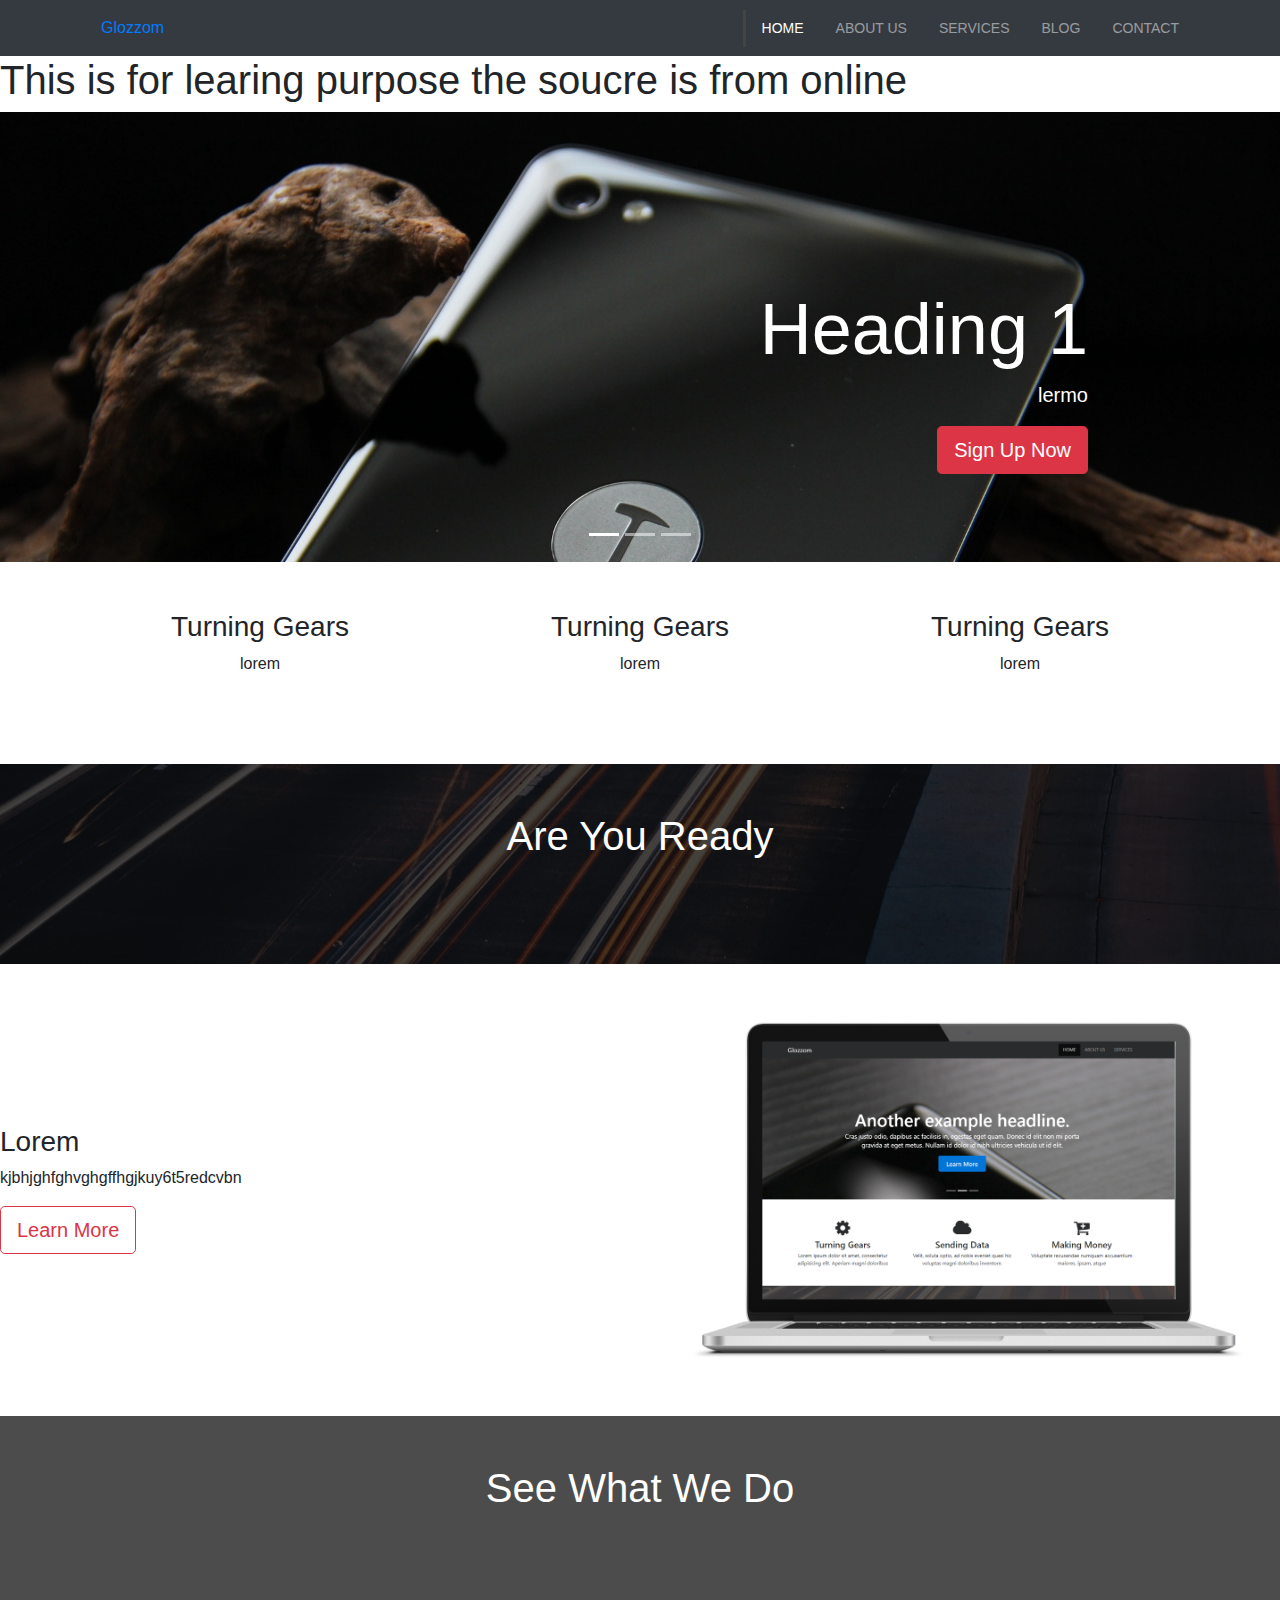
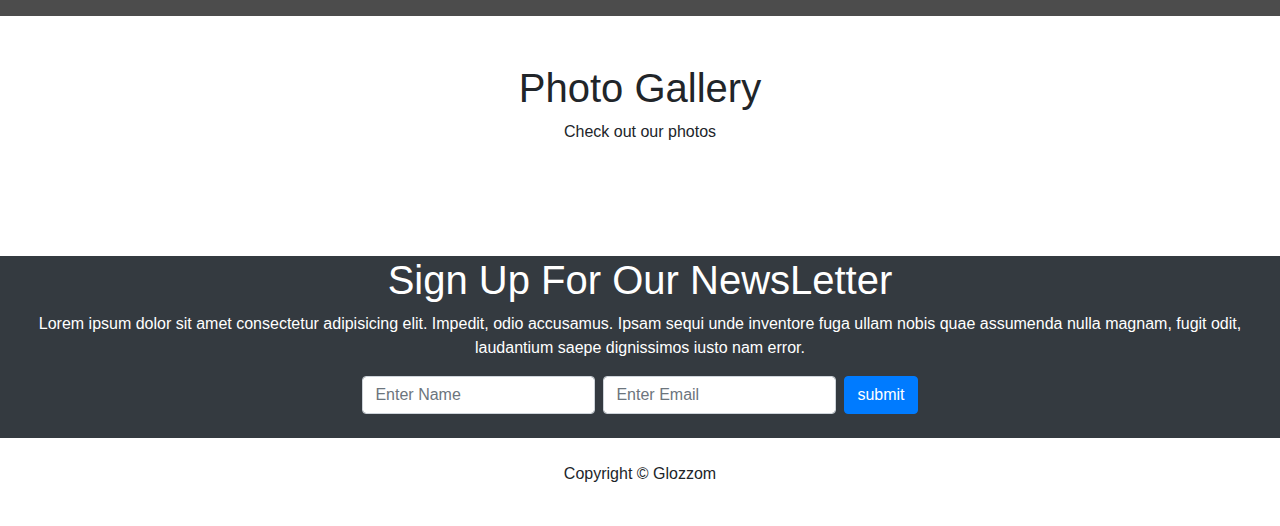
==== index.html @ cd6ff5cb "we learned how to push github" ====
<html>
    <head>
        
        <title>Bootstrap Example</title>
        <meta charset="utf-8">
        <meta name="viewport" content="width=device-width, initial-scale=1">
        <link rel="stylesheet" href="https://maxcdn.bootstrapcdn.com/bootstrap/4.5.2/css/bootstrap.min.css">
        <script src="https://ajax.googleapis.com/ajax/libs/jquery/3.5.1/jquery.min.js"></script>

        <script src="https://cdnjs.cloudflare.com/ajax/libs/popper.js/1.16.0/umd/popper.min.js"></script>

        <script src="https://maxcdn.bootstrapcdn.com/bootstrap/4.5.2/js/bootstrap.min.js"></script>

        <script src="https://ajax.googleapis.com/ajax/libs/jquery/3.5.1/jquery.min.js"></script>

        <script src="https://cdnjs.cloudflare.com/ajax/libs/popper.js/1.16.0/umd/popper.min.js"></script>

        <script src="https://maxcdn.bootstrapcdn.com/bootstrap/4.3.1/js/bootstrap.min.js"></script>
      
      
        

  <script src="http://code.jquery.com/jquery-3.3.1.min.js" integrity="sha256-FgpCb/KJQlLNfOu91ta32o/NMZxltwRo8QtmkMRdAu8="
  crossorigin="anonymous"></script>
        

    </head>
    <body>
        <link rel="stylesheet" href="glozzom.css">

 <nav class =" navbar navbar-expand-sm navbar-dark bg-dark">
    <div class="container">
 <a href="index.html " class="navbar brand " > Glozzom</a>
 <button class="navbar-toggler" data-toggle=" collapse" data-target="#navbarCollapse">
    <span class="navbar-toggler-icon"></span>
 </button>
 <div class="collapse navbar-collapse" id="navbarCollapse">

    <ul class="navbar-nav ml-auto">
       
        <li class="nav-item active">
            <a href="glosom.html" class="nav-link"> Home</a>
        </li>

        <li class="nav-item ">
            <a href="About.html" class="nav-link"> About Us</a>
        </li>

        <li class="nav-item ">
            <a href="Services.html" class="nav-link"> Services</a>
        </li>

        <li class="nav-item ">
            <a href="Blog.html" class="nav-link"> Blog</a>
        </li>

        <li class="nav-item">
            <a href="Contact.html" class="nav-link"> Contact</a>
        </li>

    </ul>
 </div>
    </div>
 </nav>

<h1> This is for learing purpose the soucre is from online</h1>

 <!--SHOWCASE SLIDER-->
 <section id="showcase" >
 <div id="myCarousel" class="carousel slide" data-ride="carousel">
        <ol class="carousel-indicators">
            <li data-target="#myCarousel" data-side-to="0" class="active"></li>
            <li data-target="#myCarousel" data-side-to="1" ></li>
            <li data-target="#myCarousel" data-side-to="2" ></li>
            
        </ol>
                    <div class=" carousel-inner">
                        <div class="carousel-item carousel-image-1 active">
                        <div class="container">
                            <div class="carousel-caption d-none d-sm-block text-right mb-5">
                            <h1 class="display-3">Heading 1</h1>
                            <p class="lead"> lermo</p>
                            <a href=# class=" btn btn-danger btn-lg">Sign Up Now</a>

                    </div>
                </div>
            </div>

        <div class=" carousel-inner">
        <div class="carousel-item carousel-image-2 ">
            <div class="container">
                <div class="carousel-caption d-none d-sm-block  mb-5">
                    <h1 class="display-3">Heading 2</h1>
                    <p class="lead"> lermo</p>
                    <a href=# class=" btn btn-primary btn-lg">Learn More</a>
                    
                </div>
            </div>
        </div>

        <div class=" carousel-inner">
            <div class="carousel-item carousel-image-3 ">
                <div class="container">
                    <div class="carousel-caption d-none d-sm-block text-right mb-5">
                <h1 class="display-3">Heading 3</h1>
                <p class="lead"> lermo</p>
                <a href=# class=" btn btn-danger btn-lg">Learn More</a>
                
                </div>
            </div>
        </div>
    </div>


    <a href="#myCarousel" data-slide="prev" class="carousel-control-prev">
        <span class="carousel-control-prev-icon"></span>
    </a>
    <a href="#myCarousel" data-slide="next" class="carousel-control-next">
        <span class="carousel-control-next-icon"></span>
    </a>
 </div>

 </section>
 <!-- HOME ICON SECTON -->
 <section id="home-icons" class="py-5">
    <div class="container">
        <div class="row">
            <div class=" col-md-4 mb-4 text-center">
                <i class="fas fa cog fa-3x mb-2"></i>
                    <h3> Turning Gears</h3>
                    <p> lorem</p>
                
            </div>
            <div class=" col-md-4 mb-4 text-center">
                <i class="fas fa cog fa-3x mb-2"></i>
                    <h3> Turning Gears</h3>
                    <p> lorem</p>
                
            </div>
            <div class=" col-md-4 mb-4 text-center">
                <i class="fas fa cog fa-3x mb-2"></i>
                    <h3> Turning Gears</h3>
                    <p> lorem</p>
                
            </div>
        </div>
    </div>
 </section>
 <!-- HOME HEADING SECTION -->
 <section id="home-heading" class="p-5">
    <div class="dark-overlay">
        <div class="row">
            <div class="col">
                <div class="contaier pt-5">
                    <h1> Are You Ready</h1>
                    <p class=" d-none d-md block"> Lorem ipsum dolor sit amet,
                         consectetur adipisicing elit.
                          Quidem odio illo accusamus,
                           distinctio tenetur magni repellat!
                            Sed quis error eligendi officia. 
                            Nesciunt a in laborum ut saepe vel
                             officiis quod!</p>
                </div>
            </div>
        </div>
    </div>
 </section>



 <!-- INFO SECTION -->

 <section id="info" class="py-3">
    <div class="row">
        <div class="col-md-6 align-self-center">
            <h3> Lorem</h3>
            <p> kjbhjghfghvghgffhgjkuy6t5redcvbn</p>
            <a href="about.html" class="btn btn-outline-danger btn-lg">Learn More</a>
          </div>
        <div class="col-md-6">
            <img src="img/laptop.png" alt="" class="img-fluid">
        </div>
    </div>
 </section>

 <!-- VIDEO PLAY -->
 <section id="video-play">
    <div class="dark-overlay">
        <div class="row">
            <div class="col">
                <div class="container p-5">
                    <a href="#" class=" video" data-video=https://ww.youtube.com/embedGgwUenaQqlM
                    data-toggle="modal" data-traget=#videoModal>
                <i class="fas fa-play fa-3x"></i>
            </a>
            <h1> See What We Do </h1>

                </div>
            </div>
        </div>
    </div>
 </section>

 <!-- 
 PHOTO GALLERY
 <section id="gallery" class=" py-5">
    <div class=" container">
        <h1 class="text-center"> Photo Gallery</h1>
        <p class=" text-center"> Check out our photos</p>
        <div class=" row mb-4">
            <div class=" col-mb-4">  
            <a herf=" https://soure.unsplash.com./random/560x560" data-toggle="lightbox"
            data-gallery=" img-gallery" data-height="560" data-width="560">
        <img src="https://soure.unsplash.com./random/560x560" alt="" class=" img-fluid">
    </a>
        </div> 
   


 <div class=" row mb-4">
    <div class=" col-mb-4">
    <a herf=" https://soure.unsplash.com./random/560x560" data-toggle="lightbox"
    data-gallery=" img-gallery" data-height="560" data-width="561">
 <img src="https://soure.unsplash.com./random/560x560" alt="" class=" img-fluid">
 </a>
 </div> 



    <div class=" row mb-4">
    <div class=" col-mb-4">
    <a herf=" https://soure.unsplash.com./random/560x560" data-toggle="lightbox"
    data-gallery=" img-gallery" data-height="560" data-width="562">
    <img src="https://soure.unsplash.com./random/560x560" alt="" class=" img-fluid">
   </a>
  </div> 

  

   <div class=" row mb-4">
    <div class=" col-mb-4">  
    <a herf=" https://soure.unsplash.com./random/560x560" data-toggle="lightbox"
    data-gallery=" img-gallery" data-height="560" data-width="563">
 <img src="https://soure.unsplash.com./random/560x560" alt="" class=" img-fluid">
 </a>
 </div> 



 <div class=" row mb-4">
 <div class=" col-mb-4">
 <a herf=" https://soure.unsplash.com./random/560x560" data-toggle="lightbox"
 data-gallery=" img-gallery" data-height="560" data-width="564">
 <img src="https://soure.unsplash.com./random/560x560" alt="" class=" img-fluid">
 </a>
 </div> 



 <div class=" row mb-4">
 <div class=" col-mb-4">
 <a herf=" https://soure.unsplash.com./random/560x560" data-toggle="lightbox"
 data-gallery=" img-gallery" data-height="560" data-width="565">
 <img src="https://soure.unsplash.com./random/560x560" alt="" class=" img-fluid">
 </a>
 </div> 
 </div>
 </div>
 </section> -->



 <!-- PHOTO GALLERY -->
 <section id="gallery" class="py-5">
    <div class="container">
      <h1 class="text-center">Photo Gallery</h1>
      <p class="text-center">Check out our photos</p>
      <div class="row mb-4">
        <div class="col-md-4">
          <a href="https://source.unsplash.com/random/560x560" data-toggle="lightbox" data-gallery="img-gallery" data-height="560"
            data-width="560">
            <img src="https://source.unsplash.com/random/560x560" alt="" class="img-fluid">
          </a>
        </div>

        <div class="col-md-4">
          <a href="https://source.unsplash.com/random/561x561" data-toggle="lightbox" data-gallery="img-gallery" data-height="561"
            data-width="561">
            <img src="https://source.unsplash.com/random/561x561" alt="" class="img-fluid">
          </a>
        </div>

        <div class="col-md-4">
          <a href="https://source.unsplash.com/random/562x562" data-toggle="lightbox" data-gallery="img-gallery" data-height="562"
            data-width="562">
            <img src="https://source.unsplash.com/random/562x562" alt="" class="img-fluid">
          </a>
        </div>
      </div>

      <div class="row mb-4">
        <div class="col-md-4">
          <a href="https://source.unsplash.com/random/563x563" data-toggle="lightbox" data-gallery="img-gallery" data-height="563"
            data-width="563">
            <img src="https://source.unsplash.com/random/563x563" alt="" class="img-fluid">
          </a>
        </div>

        <div class="col-md-4">
          <a href="https://source.unsplash.com/random/564x564" data-toggle="lightbox" data-gallery="img-gallery" data-height="564"
            data-width="564">
            <img src="https://source.unsplash.com/random/564x564" alt="" class="img-fluid">
          </a>
        </div>

        <div class="col-md-4">
          <a href="https://source.unsplash.com/random/565x565" data-toggle="lightbox" data-gallery="img-gallery" data-height="565"
            data-width="565">
            <img src="https://source.unsplash.com/random/565x565" alt="" class="img-fluid">
          </a>
        </div>
      </div>
    </div>
  </section>




 <!-- NEWSLETTER -->
 <section id="newsletter" class="text-center pg-5 bg-dark text-white">
    <div class=" contaier">
        <div class="row">
             <div class="col">
                  <h1> Sign Up For Our NewsLetter</h1>
                  <p > Lorem ipsum dolor sit 
                      amet consectetur adipisicing elit. 
                      Impedit, odio accusamus. Ipsam sequi
                       unde inventore fuga ullam nobis quae
                        assumenda nulla magnam, fugit odit, laudantium saepe dignissimos iusto nam error.</p>
                <form class=" form-inline justify-content-center">
                    <input type="text" class=" form-control mb-2 mr-2" placeholder="Enter Name ">
                    <input type="text" class=" form-control mb-2 mr-2" placeholder="Enter Email ">
                    <button type="submit" class=" btn btn-primary mb-2"> submit</button>
                    
                </form>
             </div>
             
        </div>
    </div>
 </section>

 <!-- Footer -->
 <footer id=" main-footer" class=" text-center p-4">
    <div class=" comtainer">
         <div class=" row">
             <div class="col">
                 <p> Copyright &copy;
                 <span id="year" ></span> Glozzom</p>
             </div>
         </div>
    </div>
 </footer>


 <!-- VIDEO MODAL -->


 <div class="modal fade" id="videoModal">
    <div class="modal-dialog">
        <div class="modal-content">
            <div class="modal-body">
                <button class="close" data-dismiss="modal">
                    <span>&times;</span>
                </button>
                <iframe src=" " frameborder="0" height="350" width="100%" allowfullscreen></iframe>
            </div>
        </div>
    </div>
 </div>






 <script src="http://code.jquery.com/jquery-3.3.1.min.js" integrity="sha256-FgpCb/KJQlLNfOu91ta32o/NMZxltwRo8QtmkMRdAu8="
    crossorigin="anonymous"></script>
  <script src="https://cdnjs.cloudflare.com/ajax/libs/popper.js/1.14.3/umd/popper.min.js" integrity="sha384-ZMP7rVo3mIykV+2+9J3UJ46jBk0WLaUAdn689aCwoqbBJiSnjAK/l8WvCWPIPm49"
    crossorigin="anonymous"></script>
  <script src="https://stackpath.bootstrapcdn.com/bootstrap/4.1.1/js/bootstrap.min.js" integrity="sha384-smHYKdLADwkXOn1EmN1qk/HfnUcbVRZyYmZ4qpPea6sjB/pTJ0euyQp0Mk8ck+5T"
    crossorigin="anonymous"></script>
  <script src="https://cdnjs.cloudflare.com/ajax/libs/ekko-lightbox/5.3.0/ekko-lightbox.min.js"></script>

    <script>
    $('#year').text(new Date().getFullYear());
 
 //Lightbox Init
 $(document).on( 'click, [data-toggle-" lightbox]', function (event) {
     event.preventDefault() ;
     $(this).ekkoi.lightbox();
     




    $('.carousel').carousel({
   interval:33,
   pause:'hover'
   });















































































































   
    </script>
   </body>










</html>
---- glozzom.css ----
.navbar .nav-link {
font-size: 14px;
text-transform: uppercase;
padding-left: 1rem !important;
padding-right: 1rem !important; 

}

.navbar .nav-item.active {
    border-left: #444 3px solid;

}

.carousel-item {
height: 450px;
}

.carousel-image-1 {

    background: url('../img/image1.jpg');
    background-size: cover;
}
.carousel-image-2 {

    background: url('../img/image2.jpg');
    background-size: cover;
}
.carousel-image-3 {

    background: url('../img/image3.jpg');
    background-size: cover;
}

#homeheading {

    position: relative;
    min-height: 200px;
    background: url('..img/lights.jpg');
    background-attachment: fixed;
    background-repeat: no-repeat;
    text-align: center;
    color: #fff;
}

#home-heading {
    position: relative;
    min-height: 200px;
    background: url("../img/lights.jpg") ;
    background-attachment: fixed;
    background-repeat: no-repeat;
    text-align: center;
    color: #fff;
}
.dark-overlay{
position: absolute;
top: 0;
left: 0;
width: 100%;
height: 100%;
background: rgba(0,0,0,0.7)
}

#video-play {
    position: relative;
    min-height: 200px;
    background: url("../img/lights.jpg") ;
    background-attachment: fixed;
    background-repeat: no-repeat;
    background-position: 0 -300px;
    text-align: center;
    color: #fff;
}

#video-play a{
    color: #fff;
    
}
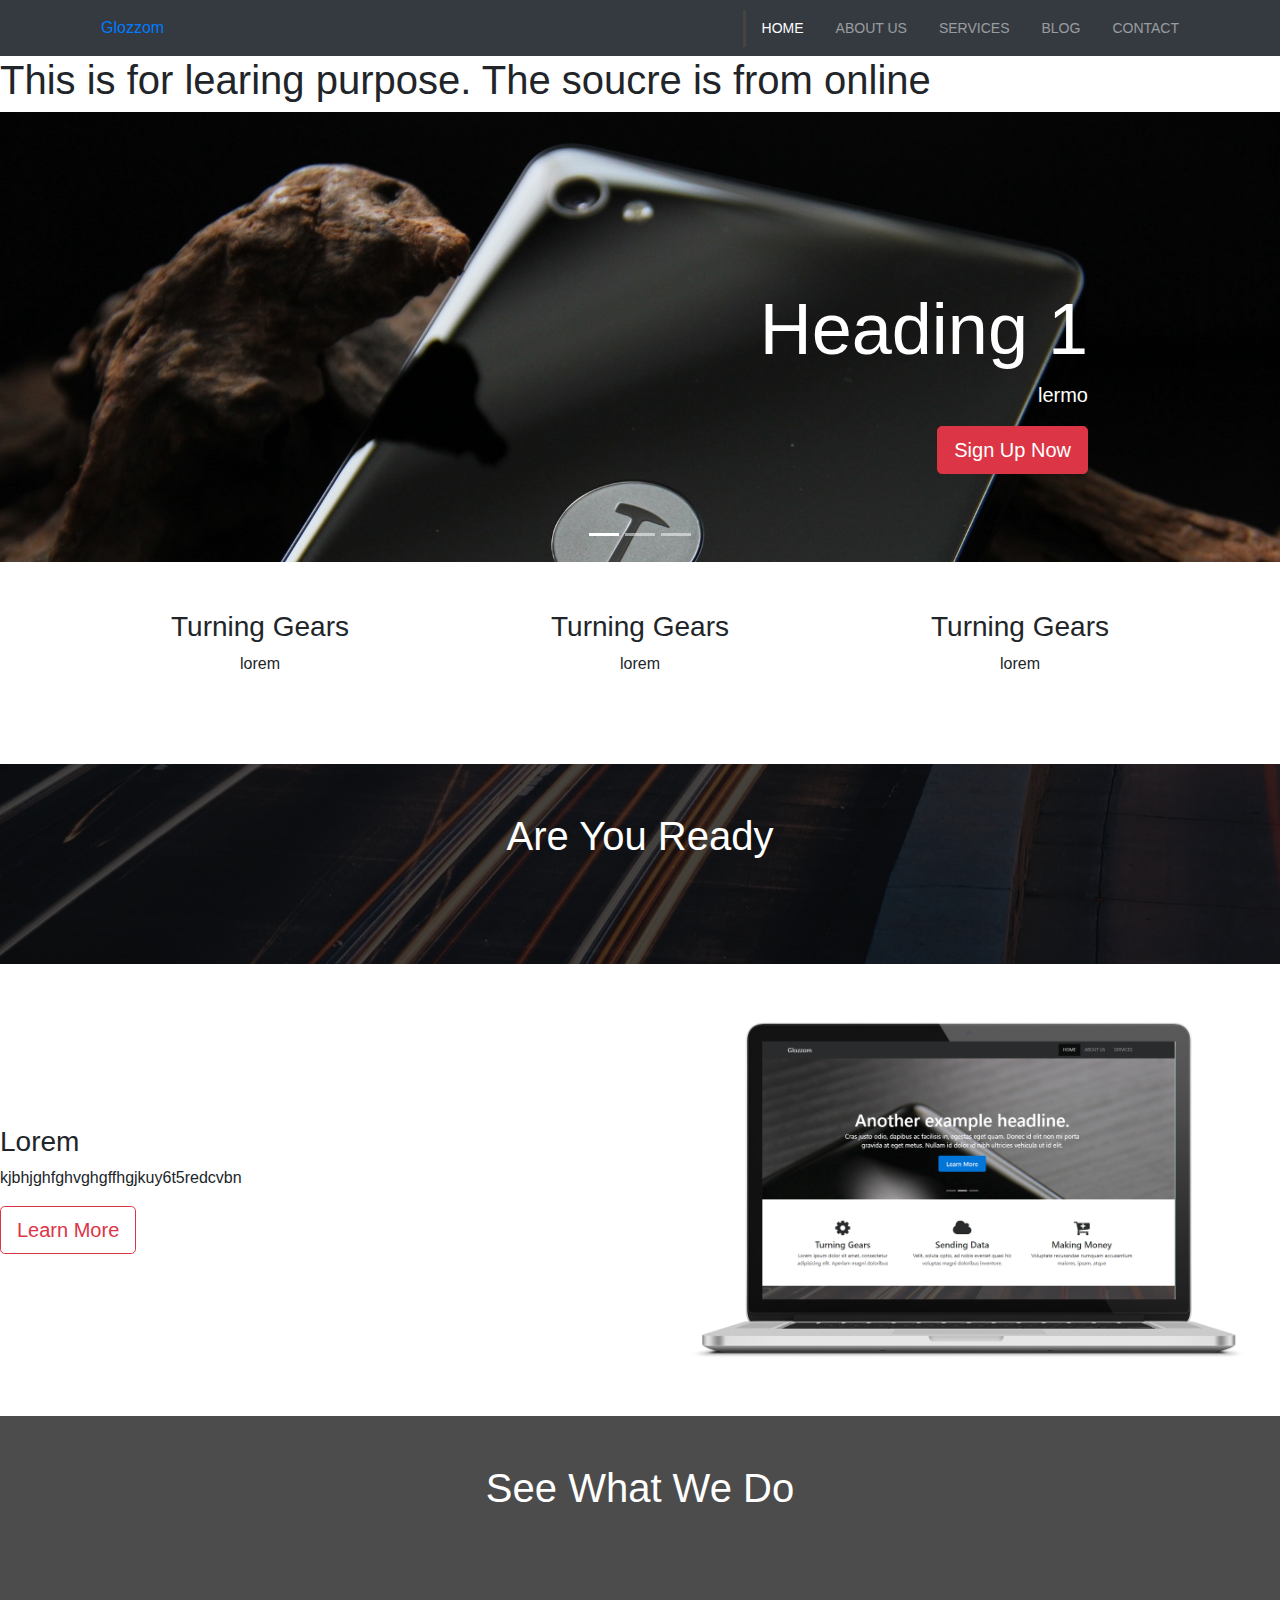
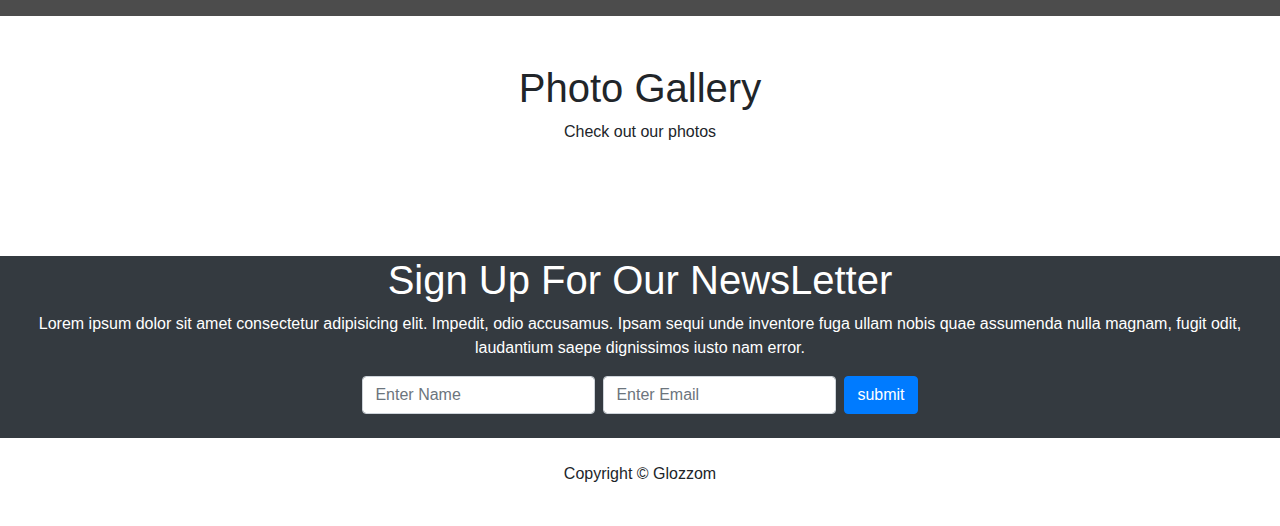
==== commit 034247cc: "work" ====
--- a/index.html
+++ b/index.html
@@ -64,7 +64,7 @@
     </div>
  </nav>
 
-<h1> This is for learing purpose the soucre is from online</h1>
+<h1> This is for learing purpose. The soucre is from online</h1>
 
  <!--SHOWCASE SLIDER-->
  <section id="showcase" >
